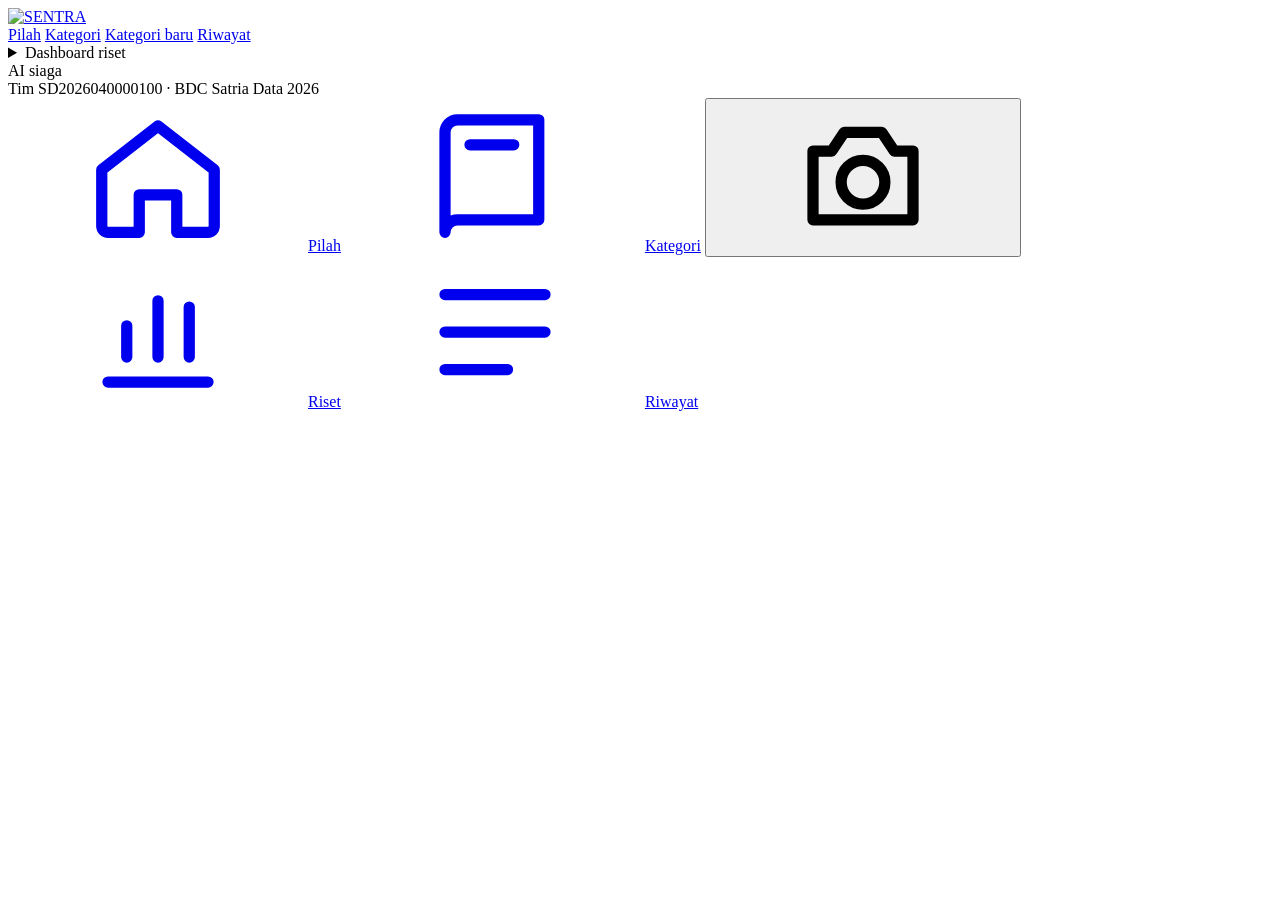
==== index.html @ a657164f "Add the kNN graph view and stored photos for Setoran/Batch Graph kNN page in the research dashboard " ====
<!doctype html>
<html lang="id">
<head>
<meta charset="utf-8">
<meta name="viewport" content="width=device-width, initial-scale=1, viewport-fit=cover">
<title>SENTRA · Pilah e-waste dari foto</title>
<meta name="description" content="SENTRA (Sistem Pengelompokan Terpadu Rongsok Alat-elektronik): aplikasi pemilahan e-waste dari foto untuk petugas bank sampah, TPS3R, dan pengepul, ditenagai metode CMRE. Prototipe BDC Satria Data 2026.">
<meta name="theme-color" content="#ffffff">
<link rel="manifest" href="manifest.webmanifest">
<link rel="icon" type="image/svg+xml" href="assets/mark.svg?v=23">
<link rel="apple-touch-icon" href="assets/icon-192.png?v=23">
<link rel="preconnect" href="https://fonts.googleapis.com">
<link rel="preconnect" href="https://fonts.gstatic.com" crossorigin>
<link rel="stylesheet" href="https://fonts.googleapis.com/css2?family=Plus+Jakarta+Sans:wght@400;500;600;700;800&display=swap">
<link rel="stylesheet" href="app.css?v=32">
</head>
<body>
<svg width="0" height="0" style="position:absolute" aria-hidden="true">
  <symbol id="i-home" viewBox="0 0 24 24"><path d="M3 11l9-7 9 7v9a1 1 0 0 1-1 1h-5v-6H9v6H4a1 1 0 0 1-1-1z" fill="none" stroke="currentColor" stroke-width="1.8" stroke-linejoin="round"/></symbol>
  <symbol id="i-hist" viewBox="0 0 24 24"><path d="M4 6h16M4 12h16M4 18h10" fill="none" stroke="currentColor" stroke-width="1.8" stroke-linecap="round"/></symbol>
  <symbol id="i-plus" viewBox="0 0 24 24"><path d="M12 5v14M5 12h14" fill="none" stroke="currentColor" stroke-width="2.2" stroke-linecap="round"/></symbol>
  <symbol id="i-cam" viewBox="0 0 24 24"><path d="M4 8h3l2-3h6l2 3h3v11H4z" fill="none" stroke="currentColor" stroke-width="1.8" stroke-linejoin="round"/><circle cx="12" cy="13" r="3.5" fill="none" stroke="currentColor" stroke-width="1.8"/></symbol>
  <symbol id="i-img" viewBox="0 0 24 24"><rect x="3" y="4" width="18" height="16" rx="2" fill="none" stroke="currentColor" stroke-width="1.8"/><path d="M3 16l5-5 4 4 3-3 6 6" fill="none" stroke="currentColor" stroke-width="1.8" stroke-linejoin="round"/></symbol>
  <symbol id="i-layers" viewBox="0 0 24 24"><path d="M12 3l9 5-9 5-9-5zM3 13l9 5 9-5" fill="none" stroke="currentColor" stroke-width="1.8" stroke-linejoin="round"/></symbol>
  <symbol id="i-check" viewBox="0 0 24 24"><path d="M5 12.5l4.5 4.5L19 7.5" fill="none" stroke="currentColor" stroke-width="2.2" stroke-linecap="round" stroke-linejoin="round"/></symbol>
  <symbol id="i-back" viewBox="0 0 24 24"><path d="M15 5l-7 7 7 7" fill="none" stroke="currentColor" stroke-width="2" stroke-linecap="round" stroke-linejoin="round"/></symbol>
  <symbol id="i-x" viewBox="0 0 24 24"><path d="M6 6l12 12M18 6L6 18" fill="none" stroke="currentColor" stroke-width="2" stroke-linecap="round"/></symbol>
  <symbol id="i-book" viewBox="0 0 24 24"><path d="M4 5a2 2 0 0 1 2-2h13v16H6a2 2 0 0 0-2 2zM4 21V5M8 7h7" fill="none" stroke="currentColor" stroke-width="1.8" stroke-linejoin="round" stroke-linecap="round"/></symbol>
  <symbol id="i-flow" viewBox="0 0 24 24"><circle cx="5" cy="12" r="2.5" fill="none" stroke="currentColor" stroke-width="1.8"/><circle cx="19" cy="6" r="2.5" fill="none" stroke="currentColor" stroke-width="1.8"/><circle cx="19" cy="18" r="2.5" fill="none" stroke="currentColor" stroke-width="1.8"/><path d="M7.5 11l9-4M7.5 13l9 4" fill="none" stroke="currentColor" stroke-width="1.8"/></symbol>
  <symbol id="i-chart" viewBox="0 0 24 24"><path d="M4 20h16M7 16v-5M12 16V7M17 16v-8" fill="none" stroke="currentColor" stroke-width="1.8" stroke-linecap="round"/></symbol>
  <symbol id="i-doc" viewBox="0 0 24 24"><path d="M6 3h8l4 4v14H6zM14 3v4h4M9 12h6M9 16h6" fill="none" stroke="currentColor" stroke-width="1.8" stroke-linejoin="round"/></symbol>
</svg>

<header class="top">
  <a class="brand" href="#/" title="Sistem Pengelompokan Terpadu Rongsok Alat-elektronik"><img src="assets/logo.svg?v=32" alt="SENTRA"></a>
  <nav class="menu" aria-label="Navigasi utama">
    <a href="#/" data-nav="home">Pilah</a>
    <a href="#/jenis" data-nav="jenis">Kategori</a>
    <a href="#/baru" data-nav="baru">Kategori baru</a>
    <a href="#/riwayat" data-nav="riwayat">Riwayat</a>
    <details class="nav-group" data-nav-group>
      <summary data-nav="riset">Dashboard riset</summary>
      <div class="nav-submenu" aria-label="Halaman dashboard riset">
        <a href="#/riset/beranda" data-riset-sub="beranda">Peta</a>
        <a href="#/riset/coba" data-riset-sub="coba">Galeri uji</a>
        <a href="#/riset/kelompok" data-riset-sub="kelompok">16 cluster</a>
        <a href="#/riset/graph" data-riset-sub="graph">Graph kNN</a>
        <a href="#/riset/cara-kerja" data-riset-sub="cara-kerja">Cara kerja CMRE</a>
        <a href="#/riset/analisis" data-riset-sub="analisis">Analisis</a>
        <a href="#/uji">Uji dataset sendiri</a>
      </div>
    </details>
  </nav>
  <span class="srv idle" data-srv role="status" aria-live="polite" aria-label="AI siaga, menyala saat foto pertama dikirim" title="AI siaga, menyala saat foto pertama dikirim"><i aria-hidden="true"></i><span>AI siaga</span></span>
</header>

<main id="main">
  <div id="appView" tabindex="-1"></div>
  <div id="researchPage" hidden>
    <nav class="research-subnav" aria-label="Navigasi dashboard riset">
      <a href="#/riset/beranda" data-riset-sub="beranda">Peta</a>
      <a href="#/riset/coba" data-riset-sub="coba">Galeri uji</a>
      <a href="#/riset/kelompok" data-riset-sub="kelompok">16 cluster</a>
      <a href="#/riset/graph" data-riset-sub="graph">Graph kNN</a>
      <a href="#/riset/cara-kerja" data-riset-sub="cara-kerja">Cara kerja CMRE</a>
      <a href="#/riset/analisis" data-riset-sub="analisis">Analisis</a>
      <a href="#/uji">Uji dataset sendiri</a>
    </nav>
    <div id="researchContent"></div>
  </div>
</main>
<footer class="foot">Tim SD2026040000100 · BDC Satria Data 2026</footer>

<nav class="tabs" aria-label="Navigasi bawah">
  <a href="#/" data-nav="home"><svg class="ico"><use href="#i-home"/></svg>Pilah</a>
  <a href="#/jenis" data-nav="jenis"><svg class="ico"><use href="#i-book"/></svg>Kategori</a>
  <button type="button" data-act="quick-cam" aria-label="Foto barang"><span class="shoot"><svg class="ico"><use href="#i-cam"/></svg></span></button>
  <a href="#/riset" data-nav="riset"><svg class="ico"><use href="#i-chart"/></svg>Riset</a>
  <a href="#/riwayat" data-nav="riwayat"><svg class="ico"><use href="#i-hist"/></svg>Riwayat</a>
</nav>

<dialog id="dlg" aria-labelledby="dlgTitle"></dialog>
<input type="file" id="pickFiles" accept="image/*" multiple hidden>
<input type="file" id="pickCam" accept="image/*" capture="environment" hidden>
<input type="file" id="pickDir" webkitdirectory multiple hidden>
<div class="toast" id="toast" role="status" hidden></div>

<script src="data.js?v=32"></script>
<script src="app.js?v=33"></script>
</body>
</html>
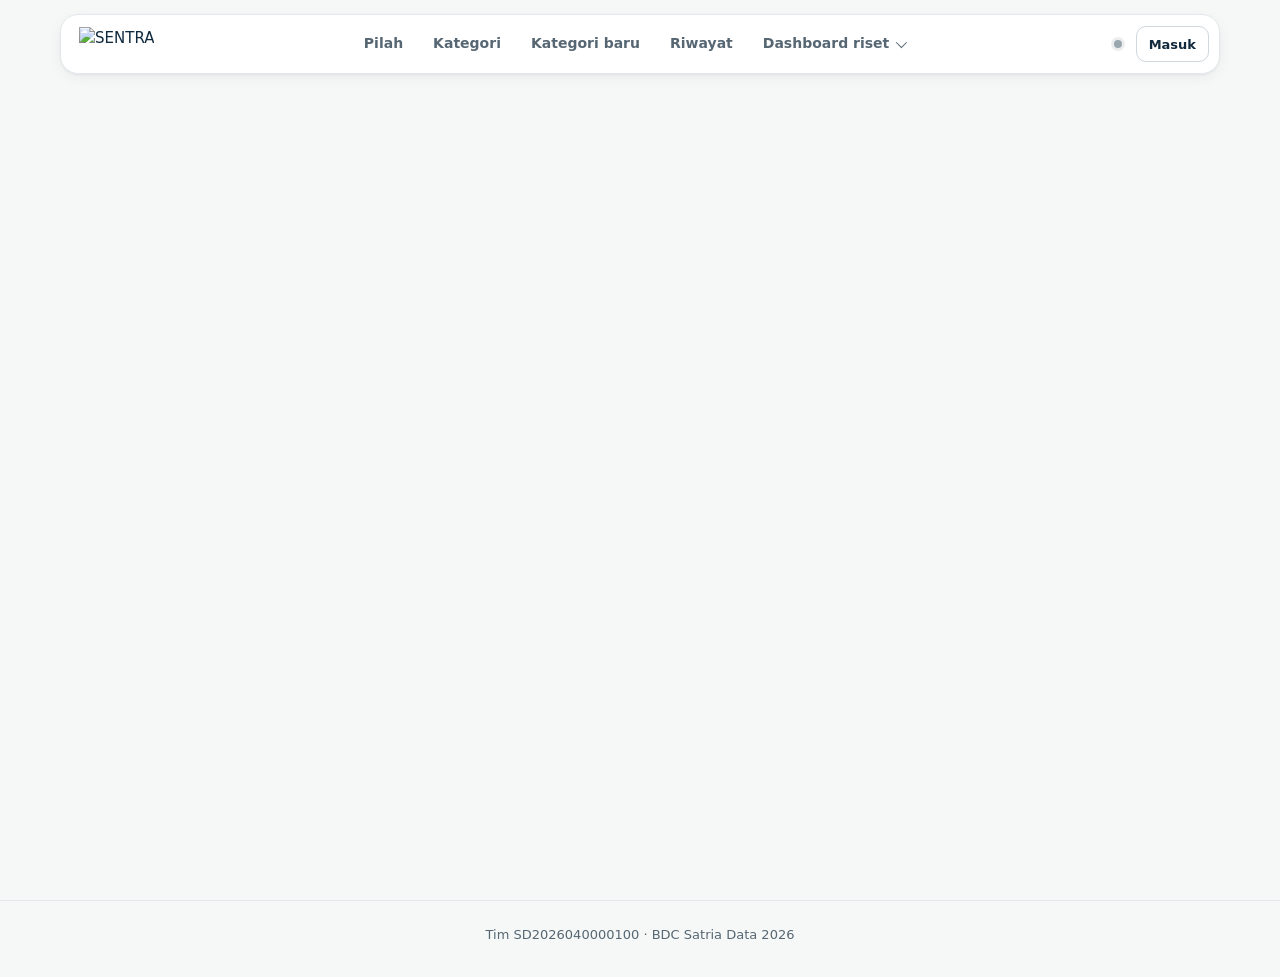
==== commit f851b18c: "Add Supabase storage with an admin-only login page Sessions and items are mirrored to Supabase (publ" ====
--- a/index.html
+++ b/index.html
@@ -12,7 +12,7 @@
 <link rel="preconnect" href="https://fonts.googleapis.com">
 <link rel="preconnect" href="https://fonts.gstatic.com" crossorigin>
 <link rel="stylesheet" href="https://fonts.googleapis.com/css2?family=Plus+Jakarta+Sans:wght@400;500;600;700;800&display=swap">
-<link rel="stylesheet" href="app.css?v=32">
+<link rel="stylesheet" href="app.css?v=33">
 </head>
 <body>
 <svg width="0" height="0" style="position:absolute" aria-hidden="true">
@@ -52,6 +52,7 @@
     </details>
   </nav>
   <span class="srv idle" data-srv role="status" aria-live="polite" aria-label="AI siaga, menyala saat foto pertama dikirim" title="AI siaga, menyala saat foto pertama dikirim"><i aria-hidden="true"></i><span>AI siaga</span></span>
+  <button class="btn sm" type="button" data-login>Masuk</button>
 </header>
 
 <main id="main">
@@ -86,6 +87,6 @@
 <div class="toast" id="toast" role="status" hidden></div>
 
 <script src="data.js?v=32"></script>
-<script src="app.js?v=33"></script>
+<script src="app.js?v=35"></script>
 </body>
 </html>
--- a/app.css
+++ b/app.css
@@ -0,0 +1,362 @@
+/* SENTRA. Direction (owner, Oct 2026): calm modern SaaS in the manner of adora.ai, in the owner's coolors lime-to-navy
+   palette (the logo's colours), kept professional: navy for structure, one blue accent for actions, lime only as a small
+   accent (large B3 tag dot). Off-white canvas, white surfaces with hairline borders, Plus Jakarta Sans.
+   Background: pale halftone clusters on the right (owner: plain background felt empty, navy band felt heavy).
+   Bin colours carry meaning and match everywhere (tag dot, bar fill): B3 = navy, non-B3 = green, perlu dicek = amber.
+   Elevation: one soft shadow for floating things (navbar, latest result, dialog, toast); everything else is flat. */
+:root {
+  --bg: #f6f8f7; --bg-2: #edf1f2; --card: #fff; --line: #e1e7ea; --line-2: #cfd8dd;
+  --ink: #10293d; --text: #2a3a46; --muted: #566773; --soft: #637480;
+  --pri: #1a759f; --pri-d: #1e6091; --pri-soft: #e5f1f6; --pri-line: #b8d7e5;
+  --navy: #184e77; --lime-hi: #d9ed92;
+  --lime: #e9f6e3; --lime-ink: #20502c; --lime-dot: #52b69a;
+  --amber: #fff1d6; --amber-ink: #7a4500; --amber-dot: #e8930c;
+  --ok: #15803d; --err: #b42318;
+  --shadow: 0 1px 2px rgba(15, 46, 71, .05), 0 4px 16px -4px rgba(15, 46, 71, .1);
+  --sans: "Plus Jakarta Sans", ui-sans-serif, system-ui, -apple-system, "Segoe UI", sans-serif;
+  --bar: 60px; --tabs: 64px;
+}
+* { box-sizing: border-box; }
+body { margin: 0; background: var(--bg); color: var(--text); font: 500 15px/1.55 var(--sans); -webkit-font-smoothing: antialiased; }
+@media (prefers-reduced-motion: reduce) { *, *::before, *::after { transition: none !important; animation: none !important; } }
+h1, h2, h3 { margin: 0; color: var(--ink); letter-spacing: -.02em; font-weight: 700; }
+h1 { font-size: 30px; line-height: 1.15; letter-spacing: -.025em; }
+h2 { font-size: 18px; line-height: 1.3; }
+h3 { font-size: 15px; }
+p { margin: 6px 0; }
+a { color: var(--pri-d); text-underline-offset: 3px; }  /* darker blue keeps 4.5:1 even over the background dots */
+b { font-weight: 700; }
+:focus-visible { outline: 2px solid var(--pri); outline-offset: 2px; }
+.muted { color: var(--muted); }
+.small { font-size: 13px; }
+.num { font-variant-numeric: tabular-nums; }
+[hidden] { display: none !important; }
+button, a, input, select { transition: background-color .15s, border-color .15s, color .15s, box-shadow .15s; }
+
+/* ---- shell: floating nav on desktop (opaque white, shadow because content scrolls under it), bar + tabs on phones */
+.top { position: fixed; top: 14px; left: 50%; transform: translateX(-50%); width: min(1160px, 100% - 32px); height: 60px; display: flex; align-items: center; gap: 8px; padding: 0 10px 0 18px; background: #fff; border: 1px solid var(--line); border-radius: 18px; box-shadow: var(--shadow); z-index: 20; }
+.brand { display: flex; align-items: center; gap: 10px; color: var(--ink); text-decoration: none; }
+.brand img { height: 34px; width: auto; display: block; }
+.menu { display: flex; gap: 2px; margin: 0 auto; }
+.menu a { display: inline-flex; align-items: center; min-height: 40px; padding: 0 14px; border-radius: 12px; color: var(--muted); text-decoration: none; font-weight: 600; font-size: 14px; white-space: nowrap; }
+.menu a:hover { background: var(--bg-2); color: var(--ink); }
+.menu a[aria-current="page"] { background: var(--bg-2); color: var(--ink); }
+.nav-group { position: relative; }
+.nav-group summary { display: inline-flex; align-items: center; gap: 7px; min-height: 40px; padding: 0 14px; border-radius: 12px; color: var(--muted); font-size: 14px; font-weight: 600; white-space: nowrap; cursor: pointer; list-style: none; }
+.nav-group summary::-webkit-details-marker { display: none; }
+.nav-group summary::after { content: ""; width: 7px; height: 7px; border-right: 1.5px solid currentColor; border-bottom: 1.5px solid currentColor; transform: rotate(45deg) translateY(-2px); }
+.nav-group[open] summary, .nav-group summary:hover, .nav-group summary[aria-current="page"] { background: var(--bg-2); color: var(--ink); }
+.nav-submenu { position: absolute; top: calc(100% + 8px); left: 0; display: grid; min-width: 210px; padding: 6px; background: #fff; border: 1px solid var(--line); border-radius: 14px; box-shadow: var(--shadow); }
+.nav-submenu::before { content: ""; position: absolute; inset: -8px 0 auto; height: 8px; }
+.nav-submenu a { min-height: 40px; padding: 0 12px; }
+.nav-submenu a[aria-current="page"] { background: var(--bg-2); color: var(--ink); }
+.research-subnav { display: none; }
+.research-subnav a { display: inline-flex; flex: 0 0 auto; align-items: center; min-height: 40px; padding: 0 14px; border-radius: 10px; color: var(--muted); font-size: 14px; font-weight: 600; text-decoration: none; white-space: nowrap; }
+.research-subnav a:hover, .research-subnav a[aria-current="page"] { background: var(--bg-2); color: var(--ink); }
+.top .srv { margin-right: 6px; white-space: nowrap; }
+.tabs { display: none; }
+main { min-height: 100vh; padding: 108px 40px 64px; overflow-x: clip; }
+.page { max-width: 1120px; margin: 0 auto; }
+.ico { width: 20px; height: 20px; flex: none; }
+@media (max-width: 1199px) { .top .srv { display: none; } .menu a { padding: 0 11px; } }
+@media (max-width: 1023px) {
+  .top { display: none; }
+  .menu { display: none; }
+  main:has(#researchPage:not([hidden])) { padding-top: 0; }
+  .research-subnav { position: sticky; top: 0; z-index: 19; display: flex; gap: 4px; margin: 0 -16px 16px; padding: 4px 12px; overflow-x: auto; overscroll-behavior-x: contain; background: rgba(255,255,255,.97); border-bottom: 1px solid var(--line); box-shadow: none; scrollbar-width: none; }
+  .research-subnav::-webkit-scrollbar { display: none; }
+  .research-subnav a { min-height: 44px; padding: 0 12px; }
+  .top .srv { display: none; }
+  .tabs { position: fixed; inset: auto 0 0 0; z-index: 20; display: grid; grid-template-columns: repeat(5, 1fr); align-items: center; height: calc(var(--tabs) + env(safe-area-inset-bottom)); padding-bottom: env(safe-area-inset-bottom); background: rgba(255, 255, 255, .94); backdrop-filter: blur(12px); border-top: 1px solid var(--line); }
+  .tabs a, .tabs button { display: flex; flex-direction: column; align-items: center; justify-content: center; gap: 3px; height: 100%; font: 600 11px var(--sans); color: var(--soft); text-decoration: none; background: none; border: 0; cursor: pointer; }
+  .tabs [aria-current="page"] { color: var(--pri); }
+  .tabs .shoot { width: 52px; height: 52px; margin-top: -16px; border-radius: 16px; background: var(--pri); color: #fff; display: grid; place-items: center; box-shadow: 0 6px 16px -4px rgba(26, 117, 159, .45); }
+  .tabs .shoot .ico { width: 24px; height: 24px; }
+  main { padding: 20px 16px 24px; }
+  footer.foot { padding-bottom: calc(var(--tabs) + 24px + env(safe-area-inset-bottom)); }
+  h1 { font-size: 26px; }
+}
+
+/* ---- background: a tidy halftone of a few soft clusters (dot grid, radius follows each cluster), palest palette tints,
+   all on the right so titles and text on the left stay clean (owner: gradient dots that say "this is about clusters") */
+main { position: relative; isolation: isolate; }
+main:has(#researchPage:not([hidden]))::before { display: none; }  /* keep the research canvas clear */
+main::before { content: ""; position: absolute; z-index: -1; inset: 0 0 auto; height: 620px; background: url(assets/bg-clusters.svg) 50% 0 / max(1400px, 100%) auto no-repeat; -webkit-mask-image: linear-gradient(#000 60%, transparent); mask-image: linear-gradient(#000 60%, transparent); pointer-events: none; }
+@media (max-width: 1023px) { main::before { height: 420px; background-position: 100% 0; background-size: 1000px auto; opacity: .3; } }  /* text spans the full width on phones */
+/* ---- footer: team and competition only */
+.foot { padding: 24px 16px 32px; text-align: center; font-size: 13px; color: var(--muted); border-top: 1px solid var(--line); }
+
+.linkbtn { all: unset; color: var(--pri-d); font-weight: 600; text-decoration: underline; text-underline-offset: 3px; cursor: pointer; }
+.linkbtn:focus-visible { outline: 2px solid var(--pri); outline-offset: 2px; border-radius: 4px; }
+
+/* ---- controls */
+.btn { display: inline-flex; align-items: center; justify-content: center; gap: 8px; min-height: 44px; padding: 0 16px; border-radius: 12px; border: 1px solid var(--line-2); background: var(--card); color: var(--ink); font: 600 14px var(--sans); cursor: pointer; text-decoration: none; white-space: nowrap; }
+.btn:hover { background: var(--bg-2); }
+.btn:disabled { background: var(--bg-2); border-color: var(--line); color: var(--soft); cursor: default; }  /* solid, so the background dots never show through */
+.btn.pri { background: var(--pri); border-color: var(--pri); color: #fff; }
+.btn.pri:hover { background: var(--pri-d); border-color: var(--pri-d); }
+.btn.ok { background: var(--navy); border-color: var(--navy); color: #fff; }
+.btn.ok:hover { background: #133f61; }
+.btn.big { min-height: 50px; font-size: 15px; padding: 0 22px; }
+.btn.sm { min-height: 36px; padding: 0 12px; font-size: 13px; border-radius: 10px; }
+.btn.danger { color: var(--err); }
+.iconbtn { width: 40px; height: 40px; border-radius: 12px; border: 1px solid var(--line-2); background: var(--card); color: var(--ink); display: inline-grid; place-items: center; cursor: pointer; flex: none; }
+.iconbtn:hover { background: var(--bg-2); }
+input[type=text], input[type=number], input[type=password], select { font: 500 15px var(--sans); color: var(--ink); background: var(--card); border: 1px solid var(--line-2); border-radius: 12px; min-height: 44px; padding: 0 12px; width: 100%; }
+input[type=text]:focus, input[type=number]:focus, input[type=password]:focus, select:focus { outline: none; border-color: var(--pri); box-shadow: 0 0 0 3px var(--pri-soft); }
+label.f { display: grid; gap: 6px; font-size: 13px; font-weight: 600; color: var(--muted); }
+
+/* ---- bin tag: a pill with a dot in the bin colour */
+.tag { display: inline-flex; align-items: center; gap: 7px; min-height: 24px; padding: 0 10px; border-radius: 999px; font-size: 12.5px; font-weight: 600; white-space: nowrap; background: var(--lime); color: var(--lime-ink); }
+.tag::before { content: ""; width: 6px; height: 6px; border-radius: 50%; background: var(--lime-dot); flex: none; }
+.tag.b3 { background: #e3edf4; color: var(--navy); }
+.tag.b3::before { background: var(--navy); }
+.tag.b3.lg { background: var(--navy); color: #fff; }
+.tag.b3.lg::before { background: var(--lime-hi); }
+.tag.tahan { background: var(--amber); color: var(--amber-ink); }
+.tag.tahan::before { background: var(--amber-dot); }
+.tag.lain { background: var(--bg-2); color: var(--muted); }
+.tag.lain::before { background: #9aa7af; }
+.tag.lg { min-height: 34px; font-size: 15px; padding: 0 14px; gap: 9px; }
+.tag.lg::before { width: 8px; height: 8px; }
+.st { font-size: 12.5px; font-weight: 600; color: var(--muted); white-space: nowrap; }
+.st.ok { color: var(--ok); }
+.st.cek { color: var(--amber-ink); }
+.st.err { color: var(--err); }
+
+/* ---- server status: dot + words */
+.srv { display: inline-flex; align-items: center; gap: 8px; font-size: 13px; font-weight: 600; color: var(--muted); }
+.srv i { width: 8px; height: 8px; border-radius: 50%; background: var(--amber-dot); flex: none; box-shadow: 0 0 0 3px rgba(232, 147, 12, .15); }
+.srv.on i { background: #22a65a; box-shadow: 0 0 0 3px rgba(34, 166, 90, .15); }
+.srv.off i { background: var(--err); box-shadow: 0 0 0 3px rgba(180, 35, 24, .12); }
+.srv.idle i { background: #9aa7af; box-shadow: 0 0 0 3px rgba(154, 167, 175, .2); }  /* standby: GPU off until a photo is sent */
+.srv.wait i { animation: blink 1.2s infinite; }
+.top .srv > span { position: absolute; width: 1px; height: 1px; padding: 0; margin: -1px; overflow: hidden; clip-path: inset(50%); white-space: nowrap; border: 0; }
+@keyframes blink { 50% { opacity: .3; } }
+
+/* ---- page heads and stat row */
+.head { display: flex; align-items: flex-start; gap: 14px; flex-wrap: wrap; margin-bottom: 20px; }
+.head .t { flex: 1 1 260px; min-width: 0; }
+.head .meta { font-size: 14px; color: var(--muted); margin: 6px 0 0; max-width: 72ch; }
+.head .acts { display: flex; gap: 8px; flex-wrap: wrap; }
+.sum { display: grid; grid-template-columns: repeat(auto-fill, minmax(150px, 1fr)); gap: 12px; font-size: 13px; color: var(--muted); margin: 0 0 24px; }
+.sum > span:not(.tag) { display: grid; gap: 2px; background: var(--card); border: 1px solid var(--line); border-radius: 16px; padding: 14px 16px; font-weight: 600; }
+.sum b { font-size: 26px; line-height: 1.15; color: var(--ink); font-weight: 700; letter-spacing: -.02em; font-variant-numeric: tabular-nums; }
+.sum .warn b { color: var(--amber-ink); }
+.sum:has(> .tag) { display: flex; flex-wrap: wrap; gap: 8px; }
+.sechead { display: flex; align-items: baseline; justify-content: space-between; gap: 12px; margin-bottom: 12px; }
+.sechead a { font-size: 14px; font-weight: 600; text-decoration: none; }
+.sechead a:hover { text-decoration: underline; }
+.section { margin-top: 40px; }
+.empty { padding: 20px; color: var(--muted); background: var(--card); border: 1px dashed var(--line-2); border-radius: 16px; }
+
+/* ---- home: the capture surface is the focal point */
+.scan { display: block; }
+.capture { position: relative; background: var(--card); color: var(--text); border-radius: 24px; padding: 44px; display: grid; gap: 16px; align-content: center; min-height: 300px; border: 1px solid var(--line); outline: 2px dashed transparent; outline-offset: -10px; transition: outline-color .15s, background-color .15s; }
+.capture.over { outline-color: var(--pri); background-color: var(--pri-soft); }
+.capture h1 { font-size: clamp(30px, 3.6vw, 44px); line-height: 1.08; letter-spacing: -.035em; }
+.capture h1 span { color: var(--soft); }
+.capture p { color: var(--muted); margin: 0; max-width: 48ch; }
+.capture .row { display: flex; gap: 10px; flex-wrap: wrap; margin-top: 8px; }
+@media (max-width: 560px) { .capture { padding: 28px 20px; min-height: 0; border-radius: 20px; } .capture .row .btn { flex: 1 1 150px; } }
+
+/* ---- lists: item rows and session rows, inside a white panel */
+.list, .rows { display: grid; background: var(--card); border: 1px solid var(--line); border-radius: 16px; overflow: hidden; }
+.irow { display: grid; grid-template-columns: auto 52px minmax(0, 1fr) auto auto; gap: 14px; align-items: center; padding: 10px 16px; border-bottom: 1px solid var(--line); }
+.irow:last-child, .srow:last-child { border-bottom: 0; }
+.irow.sel { background: var(--pri-soft); }
+.irow img { width: 52px; height: 52px; object-fit: cover; border-radius: 10px; background: var(--bg-2); display: block; cursor: pointer; }
+.irow .tx { min-width: 0; cursor: pointer; display: grid; gap: 4px; justify-items: start; }
+.irow .tt { font-weight: 700; color: var(--ink); overflow: hidden; text-overflow: ellipsis; white-space: nowrap; max-width: 100%; }
+.irow .sub { font-size: 12.5px; color: var(--muted); overflow: hidden; text-overflow: ellipsis; white-space: nowrap; max-width: 100%; }
+.irow .ra { display: flex; gap: 6px; }
+.irow input[type=checkbox] { width: 18px; height: 18px; accent-color: var(--pri); }
+.irow .ck:empty { width: 0; }
+@media (max-width: 760px) {
+  .irow { grid-template-columns: 52px minmax(0, 1fr) auto; padding: 10px 12px; }
+  .irow .ck { display: none; }
+  .irow .st { grid-column: 2; }
+  .irow .ra { grid-row: 1 / 3; grid-column: 3; }
+  .irow img { grid-row: 1 / 3; }
+}
+.srow { display: grid; grid-template-columns: minmax(0, 1fr) auto; gap: 4px 16px; align-items: center; padding: 14px 18px; border-bottom: 1px solid var(--line); text-decoration: none; color: inherit; }
+a.srow:hover { background: var(--bg); }
+.srow .nm { font-weight: 700; color: var(--ink); overflow: hidden; text-overflow: ellipsis; white-space: nowrap; }
+.srow .meta { font-size: 13px; color: var(--muted); }
+.srow .r { display: flex; gap: 6px 14px; flex-wrap: wrap; justify-content: flex-end; font-size: 13px; color: var(--muted); }
+.srow .r b { color: var(--ink); }
+.dot { width: 8px; height: 8px; border-radius: 50%; display: inline-block; background: #22a65a; margin-right: 8px; vertical-align: 1px; }
+.dot.done { background: var(--line-2); }
+
+/* ---- workspace */
+.ws { display: grid; grid-template-columns: 220px minmax(0, 1fr); gap: 28px; align-items: start; }
+@media (max-width: 1023px) { .ws { grid-template-columns: 1fr; gap: 14px; } }
+.filters { display: grid; gap: 2px; position: sticky; top: 96px; }
+.filters button { display: flex; justify-content: space-between; align-items: center; gap: 8px; min-height: 38px; padding: 0 12px; border-radius: 10px; border: 0; background: none; font: 600 14px var(--sans); color: var(--muted); cursor: pointer; text-align: left; }
+.filters button .num { font-size: 12.5px; color: var(--soft); }
+.filters button:hover { background: var(--bg-2); color: var(--ink); }
+.filters button[aria-pressed="true"] { background: var(--pri-soft); color: var(--pri-d); }
+.filters button[aria-pressed="true"] .num { color: var(--pri-d); }
+.filters .cap { font-size: 11.5px; font-weight: 700; letter-spacing: .04em; text-transform: uppercase; color: var(--soft); padding: 16px 12px 4px; }
+@media (max-width: 1023px) {
+  .filters { position: static; display: flex; overflow-x: auto; gap: 6px; padding-bottom: 2px; scrollbar-width: none; }
+  .filters button { flex: none; border: 1px solid var(--line-2); background: var(--card); border-radius: 999px; }
+  .filters button[aria-pressed="true"] { border-color: var(--pri-line); }
+  .filters .cap { display: none; }
+}
+.add { display: flex; gap: 10px; flex-wrap: wrap; align-items: center; margin-bottom: 16px; }
+.add .btn { flex: 0 0 auto; }
+@media (max-width: 560px) { .add .btn { flex: 1; } }
+.drop { border: 1.5px dashed var(--line-2); border-radius: 16px; background: var(--card); padding: 14px 16px; color: var(--muted); display: flex; align-items: center; gap: 12px; flex-wrap: wrap; margin-bottom: 16px; }
+.drop.over { border-color: var(--pri); background: var(--pri-soft); }
+.drop .btns { display: flex; gap: 8px; margin-left: auto; }
+.latest { display: grid; grid-template-columns: 120px minmax(0, 1fr); gap: 20px; align-items: center; padding: 18px; margin-bottom: 18px; border-radius: 20px; background: var(--card); border: 1px solid var(--line); box-shadow: var(--shadow); }
+.latest img { width: 120px; height: 120px; object-fit: cover; border-radius: 14px; background: var(--bg-2); display: block; }
+.latest .to { font-size: 12px; color: var(--muted); font-weight: 600; margin-bottom: 8px; }
+.latest .kind { font-weight: 700; color: var(--ink); margin-top: 10px; }
+.latest p { font-size: 13px; color: var(--muted); margin: 2px 0 0; }
+.latest .acts { display: flex; gap: 8px; margin-top: 14px; flex-wrap: wrap; }
+@media (max-width: 560px) { .latest { grid-template-columns: 84px minmax(0, 1fr); gap: 14px; padding: 14px; } .latest img { width: 84px; height: 84px; } }
+.bulk { display: flex; align-items: center; gap: 12px; flex-wrap: wrap; padding: 4px 2px 12px; font-size: 13px; color: var(--muted); }
+.bulk label { display: inline-flex; gap: 8px; align-items: center; min-height: 36px; cursor: pointer; }
+.bulk input { width: 18px; height: 18px; accent-color: var(--pri); }
+.note { display: flex; gap: 8px; align-items: center; font-size: 13px; color: var(--muted); margin: 0 0 12px; }
+.spin { width: 16px; height: 16px; border-radius: 50%; border: 2px solid var(--line); border-top-color: var(--pri); animation: rot .8s linear infinite; display: inline-block; flex: none; }
+@keyframes rot { to { transform: rotate(360deg); } }
+
+/* ---- dialogs */
+dialog { border: 1px solid var(--line); padding: 0; border-radius: 20px; width: min(780px, 100% - 24px); max-height: calc(100% - 24px); background: var(--card); color: var(--text); box-shadow: 0 24px 64px -12px rgba(15, 46, 71, .3); }
+dialog::backdrop { background: rgba(15, 46, 71, .45); backdrop-filter: blur(2px); }
+@media (max-width: 760px) { dialog { width: 100%; max-width: 100%; margin: auto 0 0; border-radius: 20px 20px 0 0; max-height: 92vh; } }
+.dlg { padding: 22px; display: grid; gap: 16px; }
+.dlg .top { display: flex; align-items: center; gap: 10px; }
+.dlg .top h2 { flex: 1; min-width: 0; overflow: hidden; text-overflow: ellipsis; white-space: nowrap; font-size: 18px; }
+.dlg .acts { display: flex; gap: 8px; flex-wrap: wrap; justify-content: flex-end; padding-top: 4px; }
+.det { display: grid; grid-template-columns: 250px minmax(0, 1fr); gap: 22px; align-items: start; }
+@media (max-width: 760px) { .det { grid-template-columns: 1fr; } .det img.ph { max-height: 240px; } }
+.det img.ph { width: 100%; aspect-ratio: 1; object-fit: contain; background: var(--bg-2); border-radius: 16px; display: block; }
+.det .col { display: grid; gap: 14px; min-width: 0; }
+.det .k { font-size: 12px; color: var(--muted); font-weight: 600; margin-bottom: 4px; }
+.det .g { font-size: 19px; font-weight: 700; color: var(--ink); line-height: 1.3; letter-spacing: -.015em; }
+.det .hand { font-size: 14px; color: var(--muted); margin: 4px 0 0; }
+.confirm { display: grid; grid-template-columns: auto minmax(0, 1fr); gap: 8px; }
+.fields { display: grid; grid-template-columns: 1fr 1fr; gap: 10px; }
+details.why { border-top: 1px solid var(--line); }
+details.why summary { cursor: pointer; min-height: 46px; display: flex; align-items: center; font-weight: 600; color: var(--pri); }
+.ev { padding: 6px 0 12px; }
+.ev h3 { font-size: 14px; }
+.ev .h { font-size: 12px; color: var(--muted); margin: 2px 0 10px; }
+.nbg { display: grid; grid-template-columns: repeat(5, 1fr); gap: 6px; }
+.nbg figure { margin: 0; }
+.nbg img { width: 100%; aspect-ratio: 1; object-fit: cover; border-radius: 10px; display: block; background: var(--bg-2); }
+.nbg img.same { outline: 2px solid var(--pri); outline-offset: -2px; }
+.nbg figcaption { font-size: 11px; color: var(--muted); text-align: center; margin-top: 3px; line-height: 1.2; font-variant-numeric: tabular-nums; }
+.cb { display: grid; grid-template-columns: 150px 1fr 44px; gap: 10px; align-items: center; font-size: 13px; margin: 5px 0; }
+.cb .t { overflow: hidden; text-overflow: ellipsis; white-space: nowrap; }
+.cb .tr { height: 6px; border-radius: 3px; background: var(--bg-2); overflow: hidden; }
+.cb .tr i { display: block; height: 100%; background: #c3ced5; }
+.cb.win .t { font-weight: 700; color: var(--ink); }
+.cb.win .tr i { background: var(--pri); }
+.cb .n { text-align: right; font-variant-numeric: tabular-nums; }
+.gauge { position: relative; height: 8px; border-radius: 4px; background: linear-gradient(90deg, var(--lime) 0 var(--thr), var(--amber) var(--thr) 100%); margin: 24px 0 6px; }
+.gauge .mk { position: absolute; top: -6px; width: 4px; height: 20px; border-radius: 2px; background: var(--ink); transform: translateX(-2px); }
+.gauge .th { position: absolute; top: -21px; font-size: 11px; color: var(--muted); transform: translateX(-50%); white-space: nowrap; }
+.gl { display: flex; justify-content: space-between; font-size: 11px; color: var(--muted); }
+
+/* ---- Panduan jenis: one panel per bin, rows with the cluster's photo strip */
+.jgroup { background: var(--card); border: 1px solid var(--line); border-radius: 20px; overflow: hidden; }
+.jgroup + .jgroup { margin-top: 20px; }
+.jgroup > .sechead { padding: 16px 20px; border-bottom: 1px solid var(--line); margin-bottom: 0; }
+.jgroup .rows, .jgroup .empty { border: 0; border-radius: 0; }
+.jrow { all: unset; box-sizing: border-box; cursor: pointer; display: grid; grid-template-columns: 220px minmax(0, 1fr) auto; gap: 20px; align-items: center; width: 100%; padding: 14px 20px; border-bottom: 1px solid var(--line); transition: background-color .15s; }
+.jrow:last-child { border-bottom: 0; }
+.jrow:hover { background: var(--bg); }
+.jrow:focus-visible { outline: 2px solid var(--pri); outline-offset: -2px; }
+.jrow img { width: 220px; aspect-ratio: 8 / 3; object-fit: cover; border-radius: 10px; background: var(--bg-2); display: block; }
+.jrow .jt { font-weight: 700; color: var(--ink); }
+.jrow .jh { font-size: 13px; color: var(--muted); margin-top: 2px; }
+.jrow .jn { font-size: 13px; color: var(--muted); text-align: right; white-space: nowrap; line-height: 2; }
+@media (max-width: 760px) { .jrow { grid-template-columns: 1fr auto; padding: 14px 16px; } .jrow img { grid-column: 1 / -1; width: 100%; } }
+.jgal { width: 100%; border-radius: 16px; display: block; background: var(--bg-2); }
+.facts { display: flex; flex-wrap: wrap; gap: 6px 22px; font-size: 13px; color: var(--muted); }
+.facts b { color: var(--ink); }
+
+/* ---- Cara kerja: an article */
+.article { max-width: 880px; }
+.pipe { list-style: none; margin: 0; padding: 0; display: grid; grid-template-columns: repeat(4, 1fr); gap: 12px; }
+.pipe li { display: grid; align-content: start; gap: 4px; padding: 16px; background: var(--card); border: 1px solid var(--line); border-radius: 16px; }
+.pipe li b { display: block; color: var(--ink); }
+.pipe li span { font-size: 13px; color: var(--muted); }
+.pipe li i { font-style: normal; font-size: 12px; font-weight: 700; color: var(--pri); background: var(--pri-soft); width: 24px; height: 24px; border-radius: 8px; display: grid; place-items: center; margin-bottom: 6px; }
+@media (max-width: 760px) { .pipe { grid-template-columns: 1fr 1fr; } }
+table.mini { width: 100%; border-collapse: separate; border-spacing: 0; font-size: 14px; background: var(--card); border: 1px solid var(--line); border-radius: 16px; overflow: hidden; }
+table.mini th, table.mini td { text-align: left; padding: 12px 16px; border-bottom: 1px solid var(--line); vertical-align: top; }
+table.mini tbody tr:last-child td { border-bottom: 0; }
+table.mini th { font-size: 12px; color: var(--muted); font-weight: 600; background: var(--bg); }
+table.mini .n { text-align: right; font-variant-numeric: tabular-nums; white-space: nowrap; }
+table.mini td.big { font-size: 16px; font-weight: 700; color: var(--pri); }
+.tw { overflow-x: auto; }
+
+/* ---- Riwayat: per-bin bars */
+.bars { display: grid; gap: 10px; background: var(--card); border: 1px solid var(--line); border-radius: 16px; padding: 18px 20px; }
+.bar-r { display: grid; grid-template-columns: 220px minmax(0, 1fr) 44px; gap: 14px; align-items: center; font-size: 13px; }
+.bar-r .tag { justify-self: start; }
+.bar-r .tr { height: 8px; border-radius: 4px; background: var(--bg-2); overflow: hidden; }
+.bar-r .tr i { display: block; height: 100%; background: var(--lime-dot); border-radius: 4px; }
+.bar-r .tr i.b3 { background: var(--navy); }
+.bar-r .tr i.tahan { background: var(--amber-dot); }
+.bar-r .tr i.lain { background: #9aa7af; }
+.bar-r .n { text-align: right; font-weight: 700; color: var(--ink); font-variant-numeric: tabular-nums; }
+@media (max-width: 560px) { .bar-r { grid-template-columns: 1fr 36px; } .bar-r .tr { grid-column: 1 / -1; grid-row: 2; } }
+
+/* ---- documents (tanda terima / manifest), print-ready */
+.doc { background: #fff; border: 1px solid var(--line); border-radius: 20px; padding: 32px; }
+.doc .dh { display: flex; justify-content: space-between; gap: 16px; flex-wrap: wrap; border-bottom: 2px solid var(--ink); padding-bottom: 16px; margin-bottom: 18px; }
+.doc .dh h1 { font-size: 22px; }
+.doc h2 { font-size: 15px; margin-top: 20px; }
+.doc table { width: 100%; border-collapse: collapse; font-size: 14px; margin: 8px 0 6px; }
+.doc th, .doc td { text-align: left; padding: 9px 10px; border-bottom: 1px solid var(--line); vertical-align: top; }
+.doc th { font-size: 12px; color: var(--muted); font-weight: 600; }
+.doc .n { text-align: right; font-variant-numeric: tabular-nums; }
+.doc tr.tot td { font-weight: 700; color: var(--ink); border-bottom: 2px solid var(--ink); }
+.doc .sign { display: grid; grid-template-columns: 1fr 1fr; gap: 40px; font-size: 14px; }
+.doc .sign div { border-top: 1px solid var(--ink); padding-top: 6px; margin-top: 64px; }
+@media (max-width: 560px) { .doc { padding: 18px; } }
+@media print {
+  .top, .tabs, .foot, .noprint { display: none !important; }
+  main { margin: 0; padding: 0; }
+  body { background: #fff; }
+  .doc { border: 0; padding: 0; }
+  .tag { -webkit-print-color-adjust: exact; print-color-adjust: exact; }
+}
+.toast { position: fixed; left: 50%; bottom: 24px; transform: translateX(-50%); background: var(--ink); color: #fff; padding: 12px 18px; border-radius: 12px; font-size: 14px; font-weight: 600; z-index: 50; max-width: calc(100% - 32px); box-shadow: 0 12px 32px -8px rgba(15, 46, 71, .4); }
+@media (max-width: 1023px) { .toast { bottom: calc(var(--tabs) + 16px); } }
+
+/* ---- Jenis baru: candidate groups with their photos and a naming form */
+.thumbs { display: grid; grid-template-columns: repeat(auto-fill, minmax(76px, 1fr)); gap: 6px; margin: 12px 0; }
+.thumbs img { width: 100%; aspect-ratio: 1; object-fit: cover; border-radius: 10px; background: var(--bg-2); display: block; cursor: pointer; }
+.cand { padding: 20px; background: var(--card); border: 1px solid var(--line); border-radius: 20px; }
+.cand + .cand { margin-top: 14px; }
+form.name { display: flex; flex-wrap: wrap; gap: 8px; align-items: center; }
+form.name input { flex: 1 1 220px; width: auto; }
+form.name select { flex: 0 1 180px; width: auto; }
+
+/* ---- Uji metode: the with/without CMRE comparison is the focal point */
+.pipe.three { grid-template-columns: repeat(3, 1fr); }
+@media (max-width: 760px) { .pipe.three { grid-template-columns: 1fr; } }
+.tree { background: var(--card); border: 1px solid var(--line); border-radius: 16px; padding: 16px 18px; font: 400 13px/1.6 ui-monospace, "JetBrains Mono", Consolas, monospace; color: var(--text); overflow-x: auto; margin: 16px 0; }
+.verdictbox { display: grid; grid-template-columns: repeat(auto-fit, minmax(300px, 1fr)); gap: 16px; }
+.verdictbox > div { background: var(--card); border: 1px solid var(--line); border-radius: 20px; padding: 22px 24px; }
+.verdictbox .k { margin: 0 0 14px; font-size: 14px; color: var(--muted); }
+.vs { display: flex; gap: 32px; align-items: flex-end; flex-wrap: wrap; }
+.vs span { display: grid; font-size: 13px; font-weight: 600; color: var(--muted); }
+.vs b { font-size: 34px; line-height: 1.05; color: var(--soft); letter-spacing: -.03em; font-variant-numeric: tabular-nums; }
+.vs .win b { font-size: 52px; color: var(--pri); }
+
+/* ---- sign-in page */
+.auth { display: grid; place-items: center; padding-top: 24px; }
+.authcard { width: min(420px, 100%); display: grid; gap: 22px; padding: 32px 28px; background: var(--card); border: 1px solid var(--line); border-radius: 20px; box-shadow: var(--shadow); }
+.authcard form { display: grid; gap: 14px; }
+.authcard .btn { width: 100%; }
+.authcard > a { justify-self: center; }
+.autherr { margin: 0; padding: 10px 12px; border-radius: 10px; background: #fdeceb; color: var(--err); font-size: 13px; font-weight: 600; }
